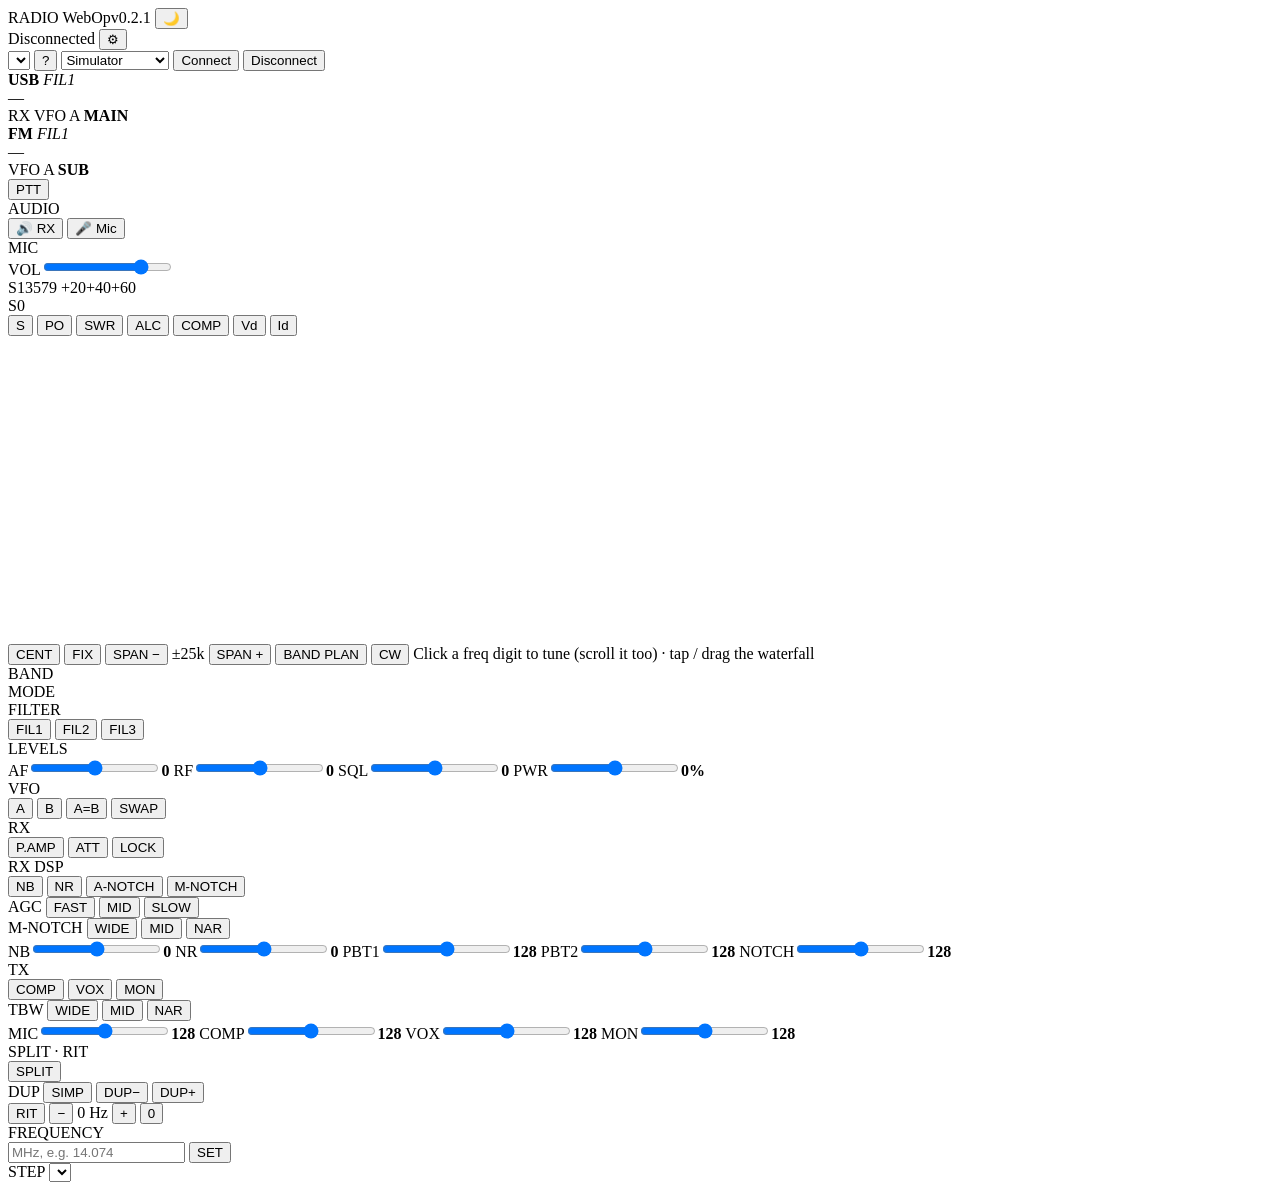
==== frontend/index.html @ bfce4636 "CW decoder/coder overlay tool + live panel-settings re-sync Overlay-tools framework: a draggable pan" ====
<!DOCTYPE html>
<html lang="en">
<head>
<meta charset="utf-8" />
<meta name="viewport" content="width=device-width, initial-scale=1" />
<title>Radio WebOp</title>
<link rel="stylesheet" href="/static/style.css" />
</head>
<body>

<header class="topbar">
  <div class="brand"><span class="mk">RADIO</span> WebOp<span class="model" id="modelLabel"></span><span class="ver">v0.2.1</span>
    <button id="themeBtn" class="theme-btn" title="Day / night theme">🌙</button>
  </div>
  <div class="conn open" id="conn">
    <span id="led" class="led"></span>
    <span id="connlabel" class="connlabel">Disconnected</span>
    <button id="connToggle" class="conn-toggle" title="Connection settings">⚙</button>
    <div class="conn-controls" id="connControls">
      <span class="radio-pick">
        <select id="radioSel" title="Radio model"></select>
        <button id="radioHelpBtn" class="help-btn" type="button" title="Radio settings needed to connect" aria-label="Connection help">?</button>
        <div id="radioHelp" class="radio-help" hidden></div>
      </span>
      <select id="transport" title="Connection">
        <option value="sim">Simulator</option>
        <option value="lan">LAN (network)</option>
      </select>
      <input id="baud" type="number" value="115200" title="Baud rate" class="baud" hidden />
      <span id="lanFields" class="lan-fields" hidden>
        <input id="lanHost" class="lan-host" placeholder="radio IP (e.g. 192.168.1.50)" title="Radio IP" />
        <input id="lanUser" class="lan-user" placeholder="net user" title="Network username" />
        <input id="lanPass" type="password" class="lan-pass" placeholder="password" title="Network password" />
      </span>
      <button id="connectBtn" class="ctl-btn primary">Connect</button>
      <button id="disconnectBtn" class="ctl-btn">Disconnect</button>
    </div>
  </div>
</header>

<main class="radio">
  <!-- ===================== RIGHT: VFO readout + meter + waterfall ===================== -->
  <section class="scopepane">
    <div class="toprow">
    <div class="bands tft" id="bands">
      <div class="bandrow active" data-act="select_band" data-band="main" id="rowMain" title="Operate the MAIN band">
        <div class="b-modebox">
          <b class="band-mode" id="mainMode">USB</b>
          <i class="band-fil" id="mainFil">FIL1</i>
        </div>
        <div class="b-center">
          <div class="ind-strip" id="mainInd"></div>
          <div class="band-freq" id="mainFreq">—</div>
        </div>
        <div class="b-side">
          <span class="tx" id="txTag">RX</span>
          <span class="b-vfo" id="mainVfo">VFO A</span>
          <span class="b-band"><b class="band-tag">MAIN</b><i id="mainBand"></i></span>
        </div>
      </div>
      <div class="bandrow" data-act="select_band" data-band="sub" id="rowSub" title="Operate the SUB band">
        <div class="b-modebox">
          <b class="band-mode" id="subMode">FM</b>
          <i class="band-fil" id="subFil">FIL1</i>
        </div>
        <div class="b-center">
          <div class="ind-strip" id="subInd"></div>
          <div class="band-freq" id="subFreq">—</div>
        </div>
        <div class="b-side">
          <span class="b-vfo" id="subVfo">VFO A</span>
          <span class="b-band"><b class="band-tag">SUB</b><i id="subBand"></i></span>
        </div>
      </div>
    </div>

      <button class="key ptt ptt-big" id="pttBtn" data-act="ptt">PTT</button>

      <div class="grp audio-grp">
        <div class="grp-title">AUDIO <span class="lan-only" id="audioAvail"></span></div>
        <div class="row">
          <button class="key" id="audioBtn">🔊 RX</button>
          <button class="key ptt" id="micBtn">🎤 Mic</button>
        </div>
        <div class="usb-audio" id="usbAudio" hidden>
          <label class="sl sl-dev"><span>RX in</span><select id="rxDev" title="Radio's USB audio device to listen to"></select></label>
          <label class="sl sl-dev"><span>Mic out</span><select id="micDev" title="Output device that feeds the radio (your mic is routed here)"></select></label>
        </div>
        <div class="mic-meter"><span>MIC</span><div class="mic-bar"><div class="mic-bar-fill" id="micLevel"></div></div></div>
        <label class="sl"><span>VOL</span><input type="range" min="0" max="100" id="vol" value="80"></label>
      </div>
    </div><!-- /toprow -->

    <div class="meter">
      <div class="meter-scale">
        <span>S1</span><span>3</span><span>5</span><span>7</span><span>9</span>
        <span>+20</span><span>+40</span><span>+60</span>
      </div>
      <div class="meter-bar"><div class="meter-fill" id="meterFill"></div></div>
      <div class="meter-val" id="meterVal">S0</div>
      <div class="meter-sel" id="meterSel">
        <button class="m-btn active" data-act="meter" data-meter="S">S</button>
        <button class="m-btn" data-act="meter" data-meter="PO">PO</button>
        <button class="m-btn" data-act="meter" data-meter="SWR">SWR</button>
        <button class="m-btn" data-act="meter" data-meter="ALC">ALC</button>
        <button class="m-btn" data-act="meter" data-meter="COMP">COMP</button>
        <button class="m-btn" data-act="meter" data-meter="Vd">Vd</button>
        <button class="m-btn" data-act="meter" data-meter="Id">Id</button>
      </div>
    </div>

    <div class="scope" id="scopeWrap">
      <canvas id="spectrum"></canvas>
      <div class="scope-split" id="scopeSplit" title="Drag to resize spectrum / waterfall"></div>
      <canvas id="waterfall"></canvas>
      <canvas id="overlay" class="overlay-canvas"></canvas>
      <div class="scope-labels">
        <span id="lblLeft" class="lbl-left"></span>
        <span id="lblCenter" class="lbl-center"></span>
        <span id="lblRight" class="lbl-right"></span>
      </div>
      <div class="no-scope" id="noScope" hidden>No band scope over CAT — turn on RX audio for an audio spectrum, or just use frequency &amp; mode control</div>
      <div class="af-badge" id="afBadge" hidden>♪ audio spectrum (RX passband)</div>
    </div>

    <div class="scope-ctl">
      <span id="scopeOnlyCtl">
        <button data-act="scope_mode" data-center="1" class="sc-btn active" id="btnCenter">CENT</button>
        <button data-act="scope_mode" data-center="0" class="sc-btn" id="btnFixed">FIX</button>
        <span class="sep"></span>
        <button class="sc-btn" id="spanDn">SPAN &minus;</button>
        <span class="span-val" id="spanVal">±25k</span>
        <button class="sc-btn" id="spanUp">SPAN +</button>
        <span class="sep"></span>
      </span>
      <button class="sc-btn" id="bandPlanBtn" title="Overlay the ARRL band plan (VHF/UHF) or FCC license-class sub-bands (HF)">BAND PLAN</button>
      <button class="sc-btn" id="cwToolBtn" title="CW decoder / coder — pops up over the waterfall">CW</button>
      <span class="bandlegend" id="bandLegend" hidden></span>
      <span class="sep"></span>
      <span class="hint" id="scopeHint">Click a freq digit to tune (scroll it too) · tap / drag the waterfall</span>
    </div>

    <!-- overlay tool: CW decoder / coder -->
    <div class="tool-panel" id="cwTool" hidden>
      <div class="tp-head" id="cwHead">
        <span class="tp-title">CW</span>
        <span class="tp-meta"><b id="cwWpm">--</b> wpm · <b id="cwTone">---</b> Hz</span>
        <button class="tp-close" id="cwClose" title="Close">&#10005;</button>
      </div>
      <div class="tp-body">
        <div class="cw-out" id="cwOut" aria-label="Decoded CW"></div>
        <div class="cw-row">
          <span class="cw-lbl">Tone</span>
          <input type="range" id="cwToneSet" min="300" max="1000" step="10" value="600">
          <button class="key sm" id="cwAuto" title="Auto-detect the strongest tone">Auto</button>
          <button class="key sm" id="cwClear">Clear</button>
        </div>
        <div class="cw-row">
          <input id="cwSend" class="cw-send" placeholder="type → Morse sidetone (no transmit)" maxlength="160">
          <button class="key sm" id="cwPlay" title="Play as a CW sidetone — does NOT key the radio">&#9654;</button>
        </div>
        <div class="cw-hint" id="cwHint">turn on 🔊 RX to decode the receiver audio</div>
      </div>
    </div>
  </section>

  <!-- ===================== LEFT: single-column controls (most-used on top) ===================== -->
  <section class="controls">
    <div class="grp">
      <div class="grp-title">BAND</div>
      <div class="row wrap band-grid" id="bandRow"></div>
    </div>

    <div class="grp">
      <div class="grp-title">MODE</div>
      <div class="row wrap" id="modeRow"></div>
    </div>

    <div class="grp">
      <div class="grp-title">FILTER</div>
      <div class="row">
        <button class="key filt" data-act="filter" data-filter="1">FIL1</button>
        <button class="key filt" data-act="filter" data-filter="2">FIL2</button>
        <button class="key filt" data-act="filter" data-filter="3">FIL3</button>
      </div>
    </div>

    <div class="grp sliders">
      <div class="grp-title">LEVELS</div>
      <label class="sl"><span>AF</span><input type="range" min="0" max="255" step="1" id="af" data-target="af"><b class="sl-val" id="afVal">0</b></label>
      <label class="sl"><span>RF</span><input type="range" min="0" max="255" step="1" id="rf" data-target="rf"><b class="sl-val" id="rfVal">0</b></label>
      <label class="sl"><span>SQL</span><input type="range" min="0" max="255" step="1" id="sql" data-target="sql"><b class="sl-val" id="sqlVal">0</b></label>
      <label class="sl"><span>PWR</span><input type="range" min="0" max="255" step="1" id="rfpwr" data-target="rfpwr"><b class="sl-val" id="rfpwrVal">0%</b></label>
    </div>

    <div class="grp">
      <div class="grp-title">VFO</div>
      <div class="row">
        <button class="key" data-act="vfo" data-code="0">A</button>
        <button class="key" data-act="vfo" data-code="1">B</button>
        <button class="key" data-act="vfo" data-code="160">A=B</button>
        <button class="key" data-act="vfo" data-code="176">SWAP</button>
      </div>
    </div>

    <div class="grp" id="rxGrp">
      <div class="grp-title">RX</div>
      <div class="row">
        <button class="key tog" data-act="toggle" data-fn="preamp" id="preampBtn">P.AMP</button>
        <button class="key tog" data-act="toggle" data-fn="att" id="attBtn">ATT</button>
        <button class="key tog" data-act="toggle" data-fn="lock" id="lockBtn">LOCK</button>
      </div>
    </div>

    <div class="grp" id="dspGrp">
      <div class="grp-title">RX DSP</div>
      <div class="row wrap">
        <button class="key tog" data-act="rxfunc" data-fn="nb" id="nbBtn">NB</button>
        <button class="key tog" data-act="rxfunc" data-fn="nr" id="nrBtn">NR</button>
        <button class="key tog" data-act="rxfunc" data-fn="anotch" id="anotchBtn">A-NOTCH</button>
        <button class="key tog" data-act="rxfunc" data-fn="mnotch" id="mnotchBtn">M-NOTCH</button>
      </div>
      <div class="row step-row">
        <span class="step-label">AGC</span>
        <button class="key agc" data-act="agc" data-mode="1">FAST</button>
        <button class="key agc" data-act="agc" data-mode="2">MID</button>
        <button class="key agc" data-act="agc" data-mode="3">SLOW</button>
      </div>
      <div class="row step-row">
        <span class="step-label">M-NOTCH</span>
        <button class="key mnw" data-act="mnotch_w" data-width="0">WIDE</button>
        <button class="key mnw" data-act="mnotch_w" data-width="1">MID</button>
        <button class="key mnw" data-act="mnotch_w" data-width="2">NAR</button>
      </div>
      <label class="sl"><span>NB</span><input type="range" min="0" max="255" id="nb_level" data-target="nb_level"><b class="sl-val" id="nb_levelVal">0</b></label>
      <label class="sl"><span>NR</span><input type="range" min="0" max="255" id="nr_level" data-target="nr_level"><b class="sl-val" id="nr_levelVal">0</b></label>
      <label class="sl"><span>PBT1</span><input type="range" min="0" max="255" id="pbt1" data-target="pbt1"><b class="sl-val" id="pbt1Val">128</b></label>
      <label class="sl"><span>PBT2</span><input type="range" min="0" max="255" id="pbt2" data-target="pbt2"><b class="sl-val" id="pbt2Val">128</b></label>
      <label class="sl"><span>NOTCH</span><input type="range" min="0" max="255" id="mnotch_pos" data-target="mnotch_pos"><b class="sl-val" id="mnotch_posVal">128</b></label>
    </div>

    <div class="grp" id="txGrp">
      <div class="grp-title">TX</div>
      <div class="row wrap">
        <button class="key tog" data-act="rxfunc" data-fn="comp" id="compBtn">COMP</button>
        <button class="key tog" data-act="rxfunc" data-fn="vox" id="voxBtn">VOX</button>
        <button class="key tog" data-act="rxfunc" data-fn="mon" id="monBtn">MON</button>
      </div>
      <div class="row step-row">
        <span class="step-label">TBW</span>
        <button class="key tbw" data-act="tbw" data-w="0">WIDE</button>
        <button class="key tbw" data-act="tbw" data-w="1">MID</button>
        <button class="key tbw" data-act="tbw" data-w="2">NAR</button>
      </div>
      <label class="sl"><span>MIC</span><input type="range" min="0" max="255" id="mic" data-target="mic"><b class="sl-val" id="micVal">128</b></label>
      <label class="sl"><span>COMP</span><input type="range" min="0" max="255" id="comp_level" data-target="comp_level"><b class="sl-val" id="comp_levelVal">128</b></label>
      <label class="sl"><span>VOX</span><input type="range" min="0" max="255" id="vox_gain" data-target="vox_gain"><b class="sl-val" id="vox_gainVal">128</b></label>
      <label class="sl"><span>MON</span><input type="range" min="0" max="255" id="mon_level" data-target="mon_level"><b class="sl-val" id="mon_levelVal">128</b></label>
    </div>

    <div class="grp" id="splitGrp">
      <div class="grp-title">SPLIT · RIT</div>
      <div class="row">
        <button class="key tog" data-act="splittog" id="splitBtn">SPLIT</button>
      </div>
      <div class="row step-row">
        <span class="step-label">DUP</span>
        <button class="key dup" data-act="duplex" data-mode="0">SIMP</button>
        <button class="key dup" data-act="duplex" data-mode="1">DUP&minus;</button>
        <button class="key dup" data-act="duplex" data-mode="2">DUP+</button>
      </div>
      <div class="row step-row">
        <button class="key tog" data-act="rittog" id="ritBtn">RIT</button>
        <button class="key" data-act="rit_d" data-d="-100">&minus;</button>
        <span class="span-val" id="ritVal">0 Hz</span>
        <button class="key" data-act="rit_d" data-d="100">+</button>
        <button class="key" data-act="rit_z">0</button>
      </div>
    </div>

    <div class="grp">
      <div class="grp-title">FREQUENCY</div>
      <div class="row">
        <input id="freqEntry" class="freq-entry" inputmode="decimal" placeholder="MHz, e.g. 14.074" />
        <button class="key" id="freqSet">SET</button>
      </div>
      <div class="row step-row">
        <span class="step-label">STEP</span>
        <select id="step"></select>
      </div>
    </div>

  </section>
</main>

<div id="bandTip" class="band-tip" hidden></div>

<script src="/static/waterfall.js"></script>
<script src="/static/bandplan.js"></script>
<script src="/static/app.js"></script>
<script src="/static/cwtool.js"></script>
</body>
</html>
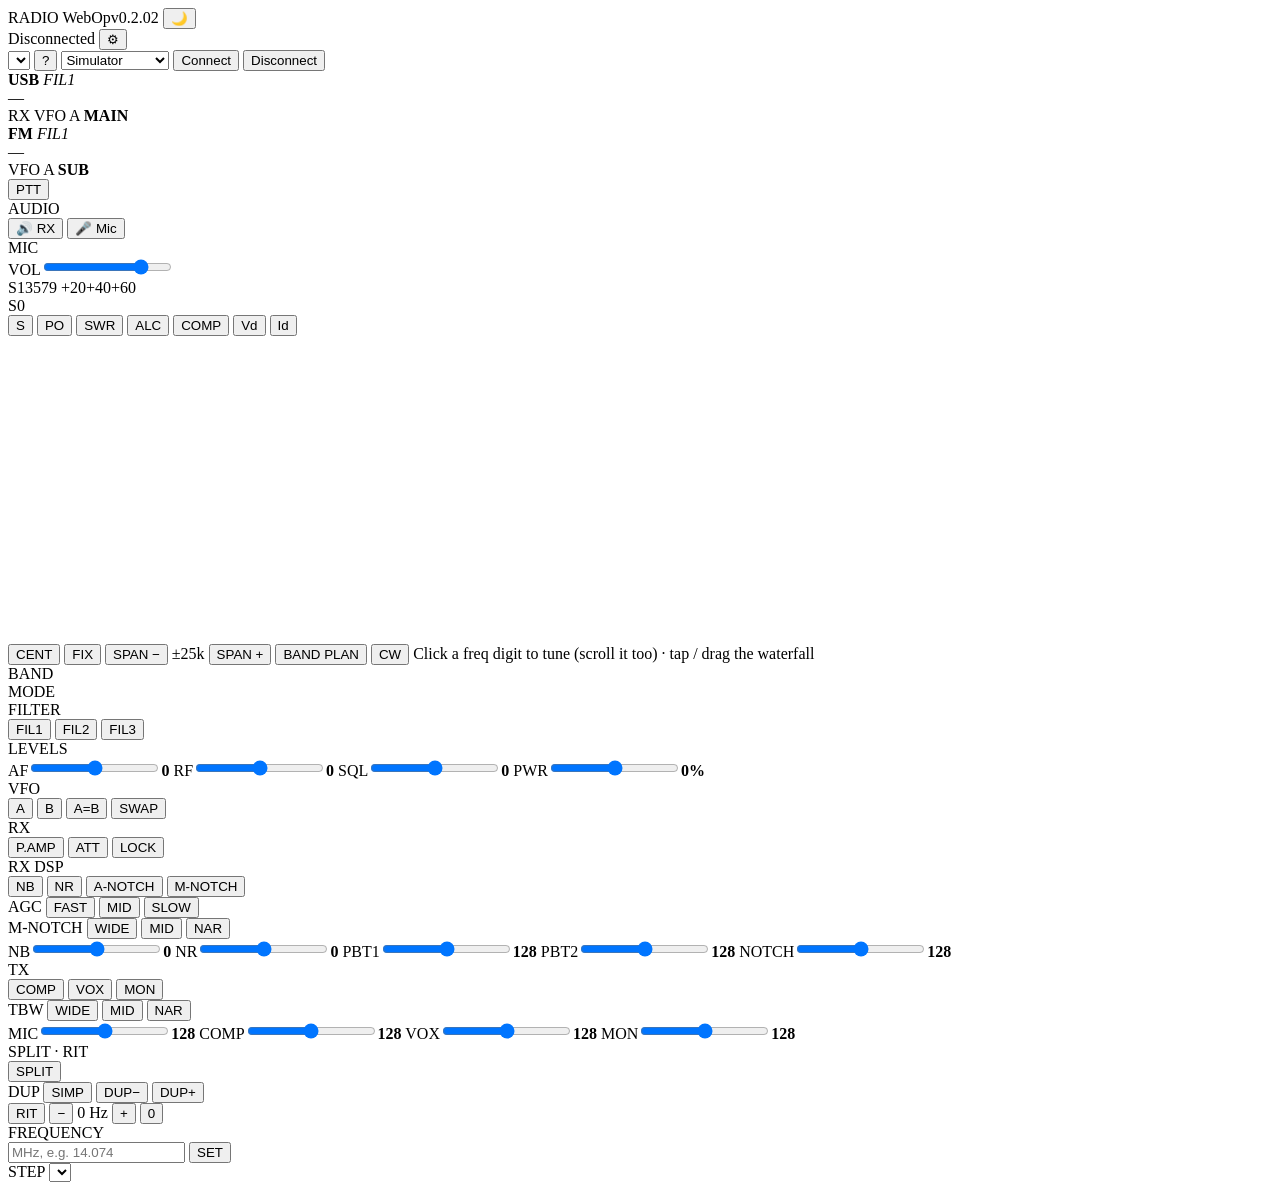
==== commit 426026eb: "Add a GitHub-release update check New /api/version endpoint reports the running version + the latest" ====
--- a/frontend/index.html
+++ b/frontend/index.html
@@ -9,7 +9,7 @@
 <body>
 
 <header class="topbar">
-  <div class="brand"><span class="mk">RADIO</span> WebOp<span class="model" id="modelLabel"></span><span class="ver">v0.2.1</span>
+  <div class="brand"><span class="mk">RADIO</span> WebOp<span class="model" id="modelLabel"></span><span class="ver">v0.2.02</span><a class="ver-update" id="verUpdate" hidden target="_blank" rel="noopener"></a>
     <button id="themeBtn" class="theme-btn" title="Day / night theme">🌙</button>
   </div>
   <div class="conn open" id="conn">
@@ -156,6 +156,11 @@
           <button class="key sm" id="cwClear">Clear</button>
         </div>
         <div class="cw-row">
+          <span class="cw-lbl" title="Squelch: how far the tone must rise above the band noise floor before decoding">Sq</span>
+          <input type="range" id="cwSquelch" min="6" max="90" step="1" value="32">
+          <span class="cw-num"><b id="cwSqVal">32</b> · snr <b id="cwSnr">0</b></span>
+        </div>
+        <div class="cw-row">
           <input id="cwSend" class="cw-send" placeholder="type → Morse sidetone (no transmit)" maxlength="160">
           <button class="key sm" id="cwPlay" title="Play as a CW sidetone — does NOT key the radio">&#9654;</button>
         </div>
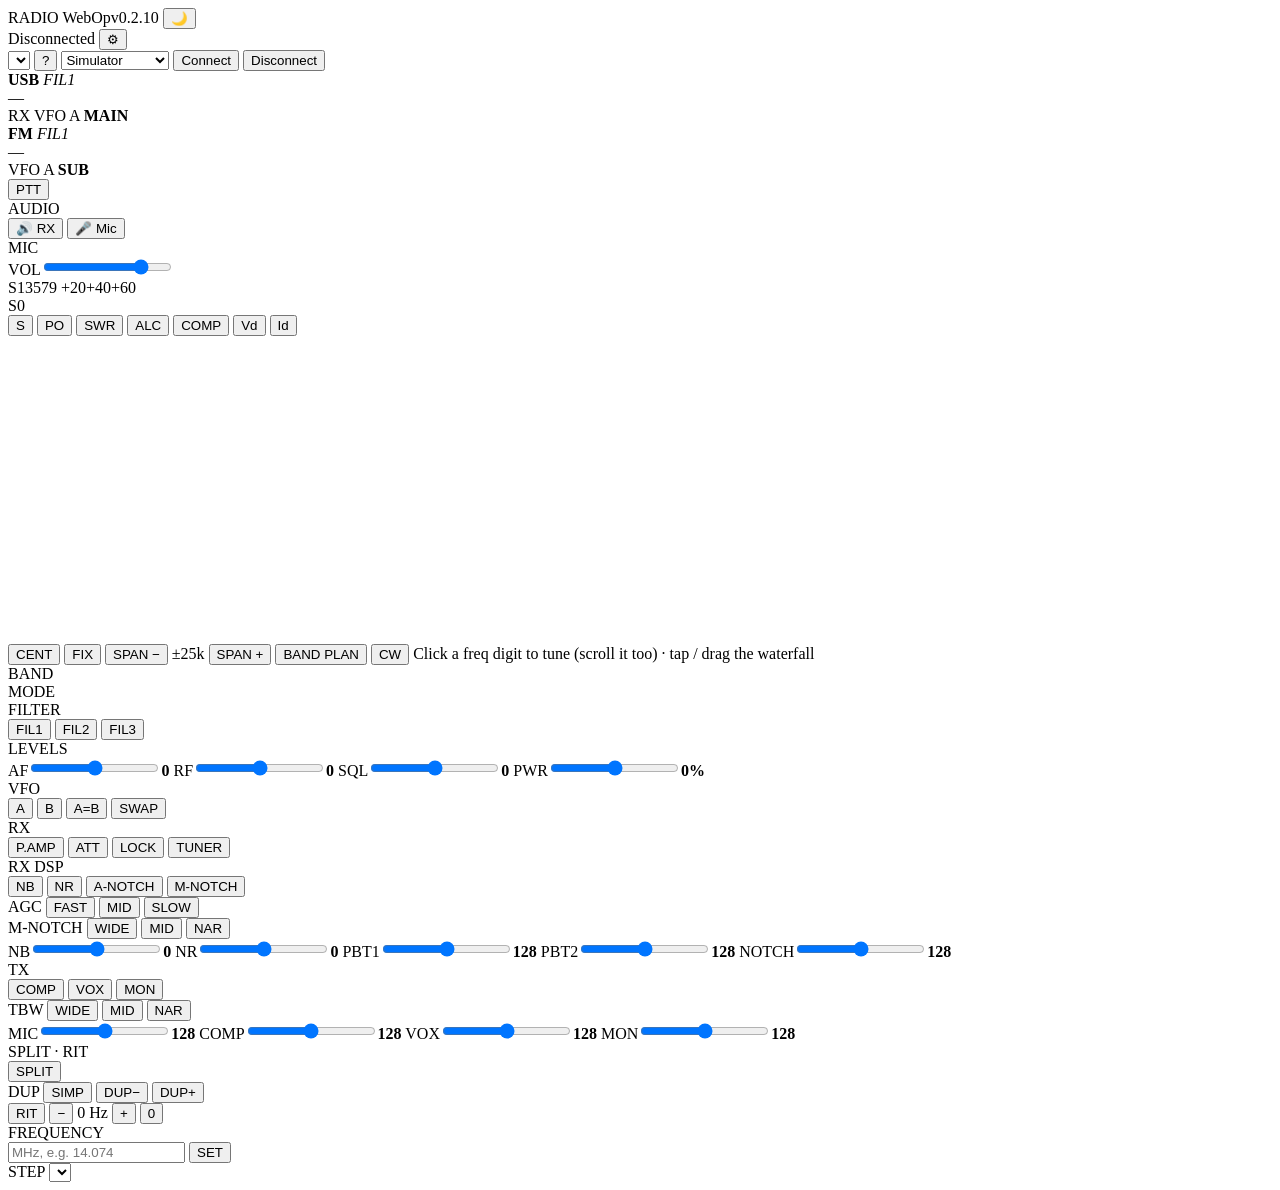
==== commit c1344ca9: "CW coder: add a WPM (speed) control for the sidetone The type-to-Morse sidetone was fixed at 18 WPM;" ====
--- a/frontend/index.html
+++ b/frontend/index.html
@@ -9,7 +9,7 @@
 <body>
 
 <header class="topbar">
-  <div class="brand"><span class="mk">RADIO</span> WebOp<span class="model" id="modelLabel"></span><span class="ver">v0.2.02</span><a class="ver-update" id="verUpdate" hidden target="_blank" rel="noopener"></a>
+  <div class="brand"><span class="mk">RADIO</span> WebOp<span class="model" id="modelLabel"></span><span class="ver">v0.2.10</span><a class="ver-update" id="verUpdate" hidden target="_blank" rel="noopener"></a>
     <button id="themeBtn" class="theme-btn" title="Day / night theme">🌙</button>
   </div>
   <div class="conn open" id="conn">
@@ -144,27 +144,27 @@
     <div class="tool-panel" id="cwTool" hidden>
       <div class="tp-head" id="cwHead">
         <span class="tp-title">CW</span>
-        <span class="tp-meta"><b id="cwWpm">--</b> wpm · <b id="cwTone">---</b> Hz</span>
+        <span class="tp-meta cw-status" id="cwStatus">neural</span>
         <button class="tp-close" id="cwClose" title="Close">&#10005;</button>
       </div>
       <div class="tp-body">
         <div class="cw-out" id="cwOut" aria-label="Decoded CW"></div>
         <div class="cw-row">
+          <span class="cw-hint" id="cwHint">turn on 🔊 RX to decode the receiver audio</span>
+          <button class="key sm" id="cwClear">Clear</button>
+        </div>
+        <div class="cw-row">
+          <input id="cwSend" class="cw-send" placeholder="type → Morse (local sidetone, no transmit)" maxlength="160">
+          <button class="key sm" id="cwPlay" title="Play locally as a sidetone — does NOT key the radio">&#9654;</button>
+        </div>
+        <div class="cw-row">
+          <span class="cw-lbl">WPM</span>
+          <input type="number" id="cwWpmSet" min="5" max="40" value="18" class="cw-wpm" title="CW speed (words per minute)">
           <span class="cw-lbl">Tone</span>
-          <input type="range" id="cwToneSet" min="300" max="1000" step="10" value="600">
-          <button class="key sm" id="cwAuto" title="Auto-detect the strongest tone">Auto</button>
-          <button class="key sm" id="cwClear">Clear</button>
-        </div>
-        <div class="cw-row">
-          <span class="cw-lbl" title="Squelch: how far the tone must rise above the band noise floor before decoding">Sq</span>
-          <input type="range" id="cwSquelch" min="6" max="90" step="1" value="32">
-          <span class="cw-num"><b id="cwSqVal">32</b> · snr <b id="cwSnr">0</b></span>
-        </div>
-        <div class="cw-row">
-          <input id="cwSend" class="cw-send" placeholder="type → Morse sidetone (no transmit)" maxlength="160">
-          <button class="key sm" id="cwPlay" title="Play as a CW sidetone — does NOT key the radio">&#9654;</button>
-        </div>
-        <div class="cw-hint" id="cwHint">turn on 🔊 RX to decode the receiver audio</div>
+          <input type="range" id="cwToneSet" min="400" max="1000" step="10" value="600" title="Sidetone pitch">
+        </div>
+        <div class="cw-credit">neural decode: <a href="https://github.com/e04/deepcw-engine" target="_blank" rel="noopener">DeepCW</a> (AGPL-3.0) ·
+          <a href="https://github.com/Dreikor17/radio-webop" target="_blank" rel="noopener">source</a></div>
       </div>
     </div>
   </section>
@@ -214,6 +214,7 @@
         <button class="key tog" data-act="toggle" data-fn="preamp" id="preampBtn">P.AMP</button>
         <button class="key tog" data-act="toggle" data-fn="att" id="attBtn">ATT</button>
         <button class="key tog" data-act="toggle" data-fn="lock" id="lockBtn">LOCK</button>
+        <button class="key tog" data-act="toggle" data-fn="tuner" id="tunerBtn" title="Antenna tuner in/out of line (hold the radio's TUNE button to run an auto-tune cycle — that transmits)">TUNER</button>
       </div>
     </div>
 
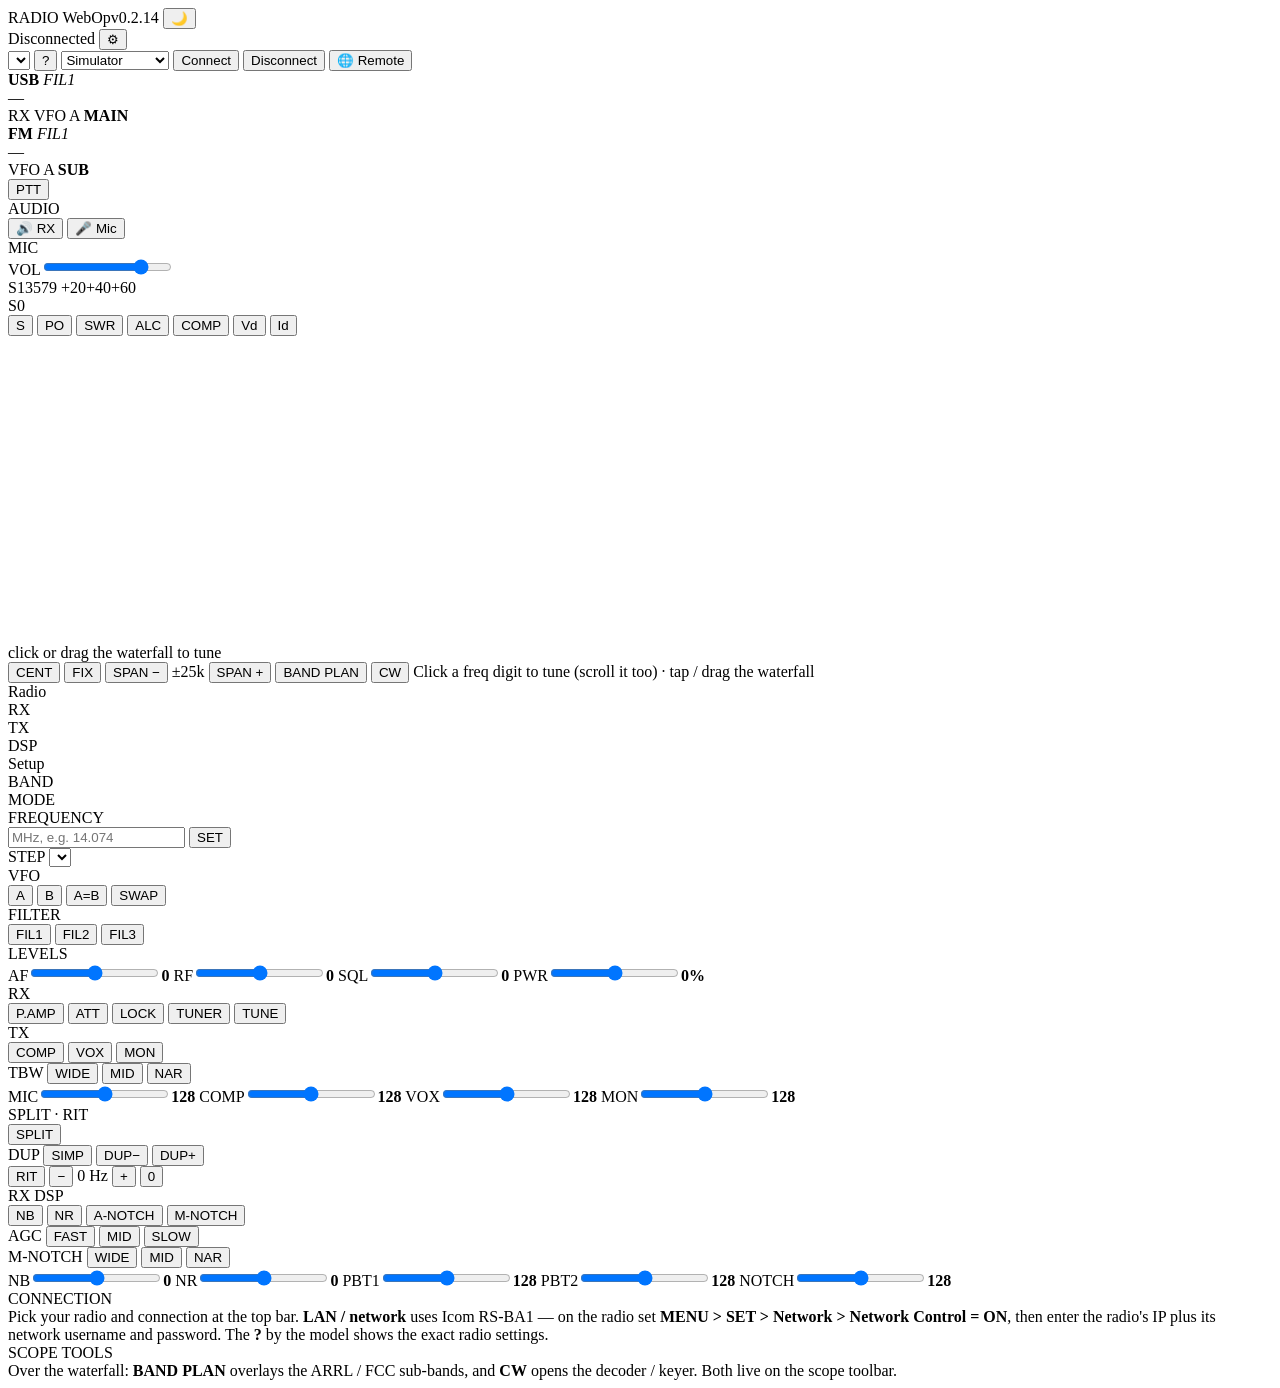
==== commit 980f643a: "v0.2.16 — remote operation: host audio + fast meter + secure remote access Host sound-card audio (se" ====
--- a/frontend/index.html
+++ b/frontend/index.html
@@ -9,7 +9,7 @@
 <body>
 
 <header class="topbar">
-  <div class="brand"><span class="mk">RADIO</span> WebOp<span class="model" id="modelLabel"></span><span class="ver">v0.2.10</span><a class="ver-update" id="verUpdate" hidden target="_blank" rel="noopener"></a>
+  <div class="brand"><span class="mk">RADIO</span> WebOp<span class="model" id="modelLabel"></span><span class="ver">v0.2.14</span><a class="ver-update" id="verUpdate" hidden target="_blank" rel="noopener"></a>
     <button id="themeBtn" class="theme-btn" title="Day / night theme">🌙</button>
   </div>
   <div class="conn open" id="conn">
@@ -34,9 +34,20 @@
       </span>
       <button id="connectBtn" class="ctl-btn primary">Connect</button>
       <button id="disconnectBtn" class="ctl-btn">Disconnect</button>
+      <button id="remoteBtn" class="ctl-btn" title="Set up secure remote access">🌐 Remote</button>
     </div>
   </div>
 </header>
+
+<div class="modal-overlay" id="remoteModal" hidden>
+  <div class="modal-card">
+    <div class="modal-head">
+      <h2>Remote access</h2>
+      <button class="modal-x" id="remoteClose" type="button" aria-label="Close">×</button>
+    </div>
+    <div class="modal-body" id="remoteBody"></div>
+  </div>
+</div>
 
 <main class="radio">
   <!-- ===================== RIGHT: VFO readout + meter + waterfall ===================== -->
@@ -82,9 +93,10 @@
           <button class="key" id="audioBtn">🔊 RX</button>
           <button class="key ptt" id="micBtn">🎤 Mic</button>
         </div>
-        <div class="usb-audio" id="usbAudio" hidden>
-          <label class="sl sl-dev"><span>RX in</span><select id="rxDev" title="Radio's USB audio device to listen to"></select></label>
-          <label class="sl sl-dev"><span>Mic out</span><select id="micDev" title="Output device that feeds the radio (your mic is routed here)"></select></label>
+        <div class="usb-audio" id="audioDevs" hidden>
+          <label class="sl sl-dev usb-only"><span>Radio RX</span><select id="rxDev" aria-label="Radio RX — the radio's receive sound card on the host computer; captured there and streamed to you" title="The radio's RX sound card ON THE HOST (its USB-CODEC input) — captured on the host and streamed to your browser"></select></label>
+          <label class="sl sl-dev usb-only"><span>Radio TX</span><select id="micDev" aria-label="Radio TX — the radio's transmit sound card on the host computer; your mic is played to it" title="The radio's TX sound card ON THE HOST (its USB-CODEC output) — your mic is sent to the host and played here to reach the modulator"></select></label>
+          <label class="sl sl-dev"><span>Mic In</span><select id="micInDev" aria-label="Mic In — your microphone on this computer, captured for transmit" title="Your microphone on THIS computer — captured and sent to the radio for transmit"></select></label>
         </div>
         <div class="mic-meter"><span>MIC</span><div class="mic-bar"><div class="mic-bar-fill" id="micLevel"></div></div></div>
         <label class="sl"><span>VOL</span><input type="range" min="0" max="100" id="vol" value="80"></label>
@@ -116,11 +128,11 @@
       <canvas id="overlay" class="overlay-canvas"></canvas>
       <div class="scope-labels">
         <span id="lblLeft" class="lbl-left"></span>
-        <span id="lblCenter" class="lbl-center"></span>
         <span id="lblRight" class="lbl-right"></span>
       </div>
       <div class="no-scope" id="noScope" hidden>No band scope over CAT — turn on RX audio for an audio spectrum, or just use frequency &amp; mode control</div>
       <div class="af-badge" id="afBadge" hidden>♪ audio spectrum (RX passband)</div>
+      <div class="scope-tunehint" id="scopeTuneHint">click or drag the waterfall to tune</div>
     </div>
 
     <div class="scope-ctl">
@@ -154,8 +166,12 @@
           <button class="key sm" id="cwClear">Clear</button>
         </div>
         <div class="cw-row">
-          <input id="cwSend" class="cw-send" placeholder="type → Morse (local sidetone, no transmit)" maxlength="160">
+          <input id="cwSend" class="cw-send" placeholder="type &rarr; Morse &mdash; &#9654; sidetone &middot; TX keys the radio" maxlength="160">
           <button class="key sm" id="cwPlay" title="Play locally as a sidetone — does NOT key the radio">&#9654;</button>
+          <button class="key sm cw-tx" id="cwTx" title="Transmit this message as CW on the radio" hidden>TX</button>
+        </div>
+        <div class="cw-row cw-txrow" id="cwTxRow" hidden>
+          <span class="cw-txhint" id="cwTxHint"></span>
         </div>
         <div class="cw-row">
           <span class="cw-lbl">WPM</span>
@@ -169,8 +185,18 @@
     </div>
   </section>
 
-  <!-- ===================== LEFT: single-column controls (most-used on top) ===================== -->
+  <!-- ===================== LEFT: tabbed controls ===================== -->
   <section class="controls">
+    <div class="tabs" id="ctlTabs">
+      <div class="tab on" data-t="radio">Radio</div>
+      <div class="tab" data-t="rx">RX</div>
+      <div class="tab" data-t="tx">TX</div>
+      <div class="tab" data-t="dsp">DSP</div>
+      <div class="tab" data-t="setup">Setup</div>
+    </div>
+    <div class="sbody">
+
+    <div class="panel" data-p="radio">
     <div class="grp">
       <div class="grp-title">BAND</div>
       <div class="row wrap band-grid" id="bandRow"></div>
@@ -181,6 +207,30 @@
       <div class="row wrap" id="modeRow"></div>
     </div>
 
+    <div class="grp">
+      <div class="grp-title">FREQUENCY</div>
+      <div class="row">
+        <input id="freqEntry" class="freq-entry" inputmode="decimal" placeholder="MHz, e.g. 14.074" />
+        <button class="key" id="freqSet">SET</button>
+      </div>
+      <div class="row step-row">
+        <span class="step-label">STEP</span>
+        <select id="step"></select>
+      </div>
+    </div>
+
+    <div class="grp">
+      <div class="grp-title">VFO</div>
+      <div class="row">
+        <button class="key" data-act="vfo" data-code="0">A</button>
+        <button class="key" data-act="vfo" data-code="1">B</button>
+        <button class="key" data-act="vfo" data-code="160">A=B</button>
+        <button class="key" data-act="vfo" data-code="176">SWAP</button>
+      </div>
+    </div>
+    </div><!-- /radio -->
+
+    <div class="panel hide" data-p="rx">
     <div class="grp">
       <div class="grp-title">FILTER</div>
       <div class="row">
@@ -198,26 +248,60 @@
       <label class="sl"><span>PWR</span><input type="range" min="0" max="255" step="1" id="rfpwr" data-target="rfpwr"><b class="sl-val" id="rfpwrVal">0%</b></label>
     </div>
 
-    <div class="grp">
-      <div class="grp-title">VFO</div>
-      <div class="row">
-        <button class="key" data-act="vfo" data-code="0">A</button>
-        <button class="key" data-act="vfo" data-code="1">B</button>
-        <button class="key" data-act="vfo" data-code="160">A=B</button>
-        <button class="key" data-act="vfo" data-code="176">SWAP</button>
-      </div>
-    </div>
-
     <div class="grp" id="rxGrp">
       <div class="grp-title">RX</div>
       <div class="row">
         <button class="key tog" data-act="toggle" data-fn="preamp" id="preampBtn">P.AMP</button>
         <button class="key tog" data-act="toggle" data-fn="att" id="attBtn">ATT</button>
         <button class="key tog" data-act="toggle" data-fn="lock" id="lockBtn">LOCK</button>
-        <button class="key tog" data-act="toggle" data-fn="tuner" id="tunerBtn" title="Antenna tuner in/out of line (hold the radio's TUNE button to run an auto-tune cycle — that transmits)">TUNER</button>
-      </div>
-    </div>
-
+        <button class="key tog" data-act="toggle" data-fn="tuner" id="tunerBtn" title="Antenna tuner in / out of line">TUNER</button>
+        <button class="key" data-act="tune_atu" id="tuneBtn" title="Start an antenna-tuner cycle — transmits a brief carrier to tune">TUNE</button>
+      </div>
+    </div>
+    </div><!-- /rx -->
+
+    <div class="panel hide" data-p="tx">
+    <div class="grp" id="txGrp">
+      <div class="grp-title">TX</div>
+      <div class="row wrap">
+        <button class="key tog" data-act="rxfunc" data-fn="comp" id="compBtn">COMP</button>
+        <button class="key tog" data-act="rxfunc" data-fn="vox" id="voxBtn">VOX</button>
+        <button class="key tog" data-act="rxfunc" data-fn="mon" id="monBtn">MON</button>
+      </div>
+      <div class="row step-row">
+        <span class="step-label">TBW</span>
+        <button class="key tbw" data-act="tbw" data-w="0">WIDE</button>
+        <button class="key tbw" data-act="tbw" data-w="1">MID</button>
+        <button class="key tbw" data-act="tbw" data-w="2">NAR</button>
+      </div>
+      <label class="sl"><span>MIC</span><input type="range" min="0" max="255" id="mic" data-target="mic"><b class="sl-val" id="micVal">128</b></label>
+      <label class="sl"><span>COMP</span><input type="range" min="0" max="255" id="comp_level" data-target="comp_level"><b class="sl-val" id="comp_levelVal">128</b></label>
+      <label class="sl"><span>VOX</span><input type="range" min="0" max="255" id="vox_gain" data-target="vox_gain"><b class="sl-val" id="vox_gainVal">128</b></label>
+      <label class="sl"><span>MON</span><input type="range" min="0" max="255" id="mon_level" data-target="mon_level"><b class="sl-val" id="mon_levelVal">128</b></label>
+    </div>
+
+    <div class="grp" id="splitGrp">
+      <div class="grp-title">SPLIT · RIT</div>
+      <div class="row">
+        <button class="key tog" data-act="splittog" id="splitBtn">SPLIT</button>
+      </div>
+      <div class="row step-row">
+        <span class="step-label">DUP</span>
+        <button class="key dup" data-act="duplex" data-mode="0">SIMP</button>
+        <button class="key dup" data-act="duplex" data-mode="1">DUP&minus;</button>
+        <button class="key dup" data-act="duplex" data-mode="2">DUP+</button>
+      </div>
+      <div class="row step-row">
+        <button class="key tog" data-act="rittog" id="ritBtn">RIT</button>
+        <button class="key" data-act="rit_d" data-d="-100">&minus;</button>
+        <span class="span-val" id="ritVal">0 Hz</span>
+        <button class="key" data-act="rit_d" data-d="100">+</button>
+        <button class="key" data-act="rit_z">0</button>
+      </div>
+    </div>
+    </div><!-- /tx -->
+
+    <div class="panel hide" data-p="dsp">
     <div class="grp" id="dspGrp">
       <div class="grp-title">RX DSP</div>
       <div class="row wrap">
@@ -244,58 +328,21 @@
       <label class="sl"><span>PBT2</span><input type="range" min="0" max="255" id="pbt2" data-target="pbt2"><b class="sl-val" id="pbt2Val">128</b></label>
       <label class="sl"><span>NOTCH</span><input type="range" min="0" max="255" id="mnotch_pos" data-target="mnotch_pos"><b class="sl-val" id="mnotch_posVal">128</b></label>
     </div>
-
-    <div class="grp" id="txGrp">
-      <div class="grp-title">TX</div>
-      <div class="row wrap">
-        <button class="key tog" data-act="rxfunc" data-fn="comp" id="compBtn">COMP</button>
-        <button class="key tog" data-act="rxfunc" data-fn="vox" id="voxBtn">VOX</button>
-        <button class="key tog" data-act="rxfunc" data-fn="mon" id="monBtn">MON</button>
-      </div>
-      <div class="row step-row">
-        <span class="step-label">TBW</span>
-        <button class="key tbw" data-act="tbw" data-w="0">WIDE</button>
-        <button class="key tbw" data-act="tbw" data-w="1">MID</button>
-        <button class="key tbw" data-act="tbw" data-w="2">NAR</button>
-      </div>
-      <label class="sl"><span>MIC</span><input type="range" min="0" max="255" id="mic" data-target="mic"><b class="sl-val" id="micVal">128</b></label>
-      <label class="sl"><span>COMP</span><input type="range" min="0" max="255" id="comp_level" data-target="comp_level"><b class="sl-val" id="comp_levelVal">128</b></label>
-      <label class="sl"><span>VOX</span><input type="range" min="0" max="255" id="vox_gain" data-target="vox_gain"><b class="sl-val" id="vox_gainVal">128</b></label>
-      <label class="sl"><span>MON</span><input type="range" min="0" max="255" id="mon_level" data-target="mon_level"><b class="sl-val" id="mon_levelVal">128</b></label>
-    </div>
-
-    <div class="grp" id="splitGrp">
-      <div class="grp-title">SPLIT · RIT</div>
-      <div class="row">
-        <button class="key tog" data-act="splittog" id="splitBtn">SPLIT</button>
-      </div>
-      <div class="row step-row">
-        <span class="step-label">DUP</span>
-        <button class="key dup" data-act="duplex" data-mode="0">SIMP</button>
-        <button class="key dup" data-act="duplex" data-mode="1">DUP&minus;</button>
-        <button class="key dup" data-act="duplex" data-mode="2">DUP+</button>
-      </div>
-      <div class="row step-row">
-        <button class="key tog" data-act="rittog" id="ritBtn">RIT</button>
-        <button class="key" data-act="rit_d" data-d="-100">&minus;</button>
-        <span class="span-val" id="ritVal">0 Hz</span>
-        <button class="key" data-act="rit_d" data-d="100">+</button>
-        <button class="key" data-act="rit_z">0</button>
-      </div>
-    </div>
-
-    <div class="grp">
-      <div class="grp-title">FREQUENCY</div>
-      <div class="row">
-        <input id="freqEntry" class="freq-entry" inputmode="decimal" placeholder="MHz, e.g. 14.074" />
-        <button class="key" id="freqSet">SET</button>
-      </div>
-      <div class="row step-row">
-        <span class="step-label">STEP</span>
-        <select id="step"></select>
-      </div>
-    </div>
-
+    </div><!-- /dsp -->
+
+    <div class="panel hide" data-p="setup">
+    <div class="grp">
+      <div class="grp-title">CONNECTION</div>
+      <div class="setup-note">Pick your radio and connection at the top bar. <b>LAN / network</b> uses Icom RS&#8209;BA1 — on the radio set <b>MENU &gt; SET &gt; Network &gt; Network Control = ON</b>, then enter the radio's IP plus its network username and password. The <b>?</b> by the model shows the exact radio settings.</div>
+    </div>
+    <div class="grp">
+      <div class="grp-title">SCOPE TOOLS</div>
+      <div class="setup-note">Over the waterfall: <b>BAND PLAN</b> overlays the ARRL / FCC sub&#8209;bands, and <b>CW</b> opens the decoder / keyer. Both live on the scope toolbar.</div>
+    </div>
+    <div id="menuRoot" class="menu-root" hidden></div>
+    </div><!-- /setup -->
+
+    </div><!-- /sbody -->
   </section>
 </main>
 
@@ -305,5 +352,19 @@
 <script src="/static/bandplan.js"></script>
 <script src="/static/app.js"></script>
 <script src="/static/cwtool.js"></script>
+<script>
+/* tabbed control panels — show one panel at a time (additive; does not touch app.js) */
+(function () {
+  var tabs = document.querySelectorAll(".controls .tab");
+  tabs.forEach(function (t) {
+    t.addEventListener("click", function () {
+      tabs.forEach(function (x) { x.classList.toggle("on", x === t); });
+      document.querySelectorAll(".controls .panel").forEach(function (p) {
+        p.classList.toggle("hide", p.getAttribute("data-p") !== t.getAttribute("data-t"));
+      });
+    });
+  });
+})();
+</script>
 </body>
 </html>
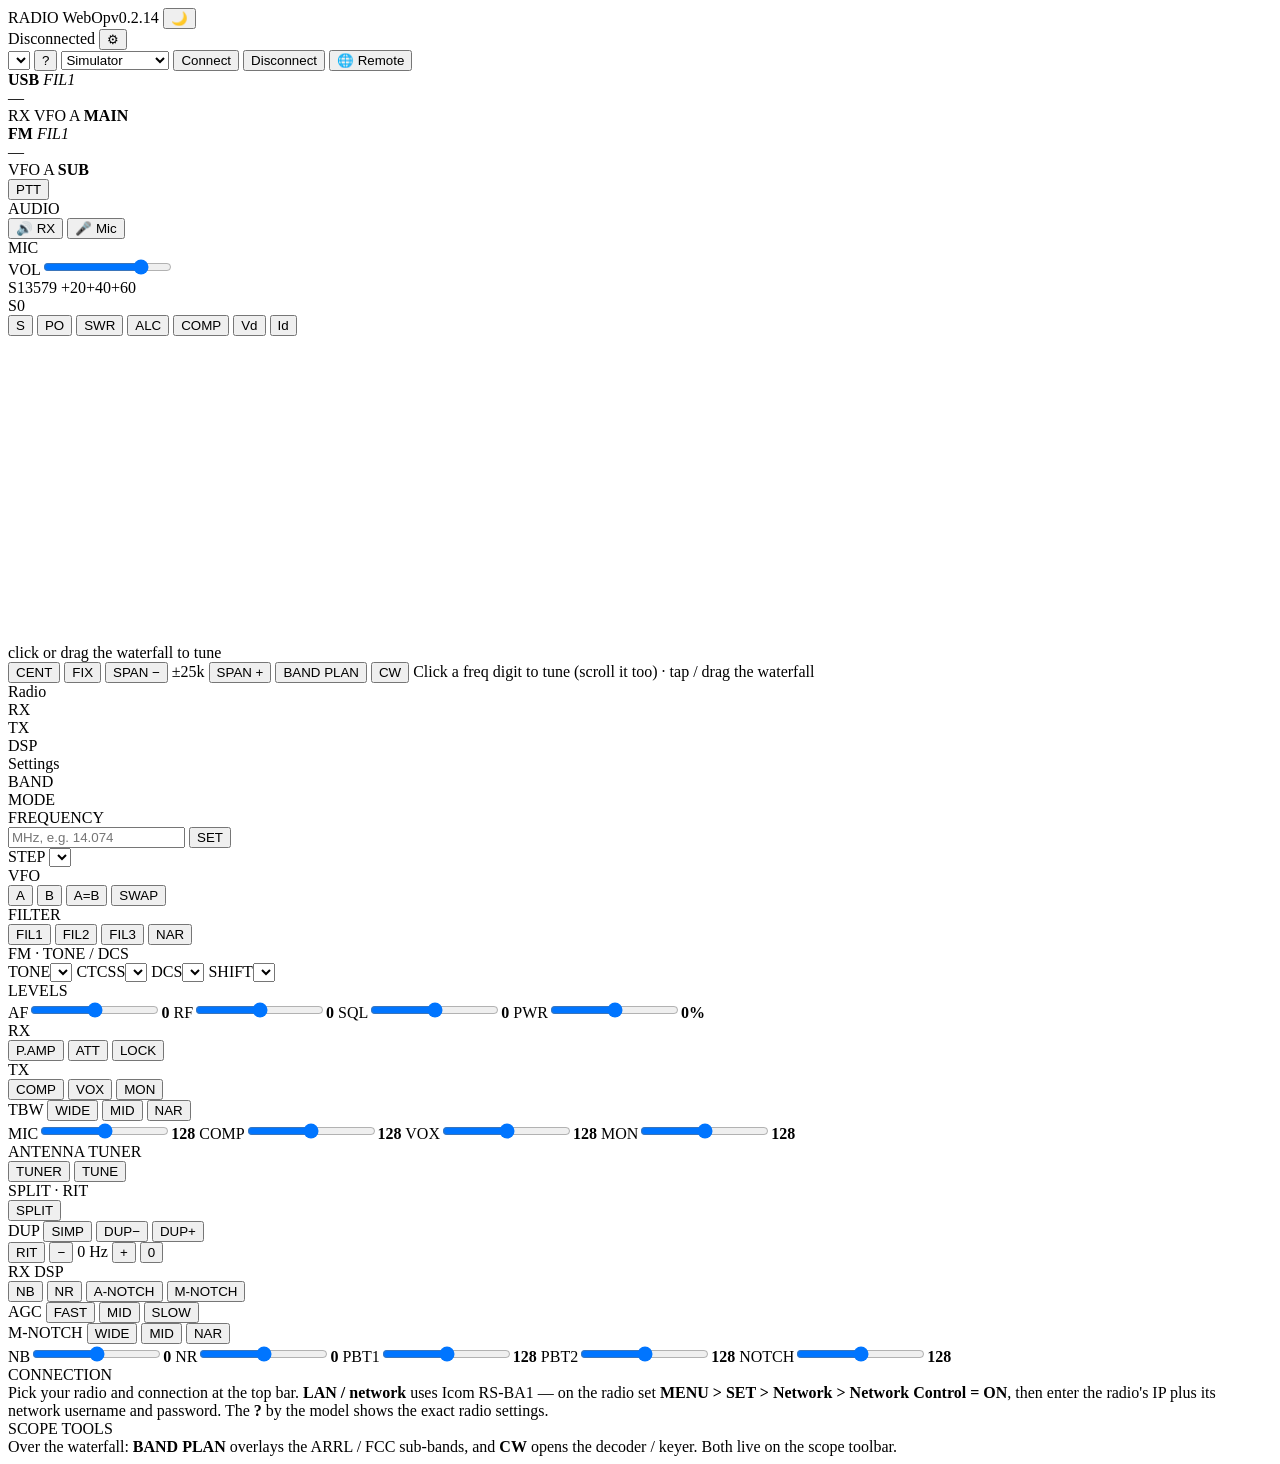
==== commit f00cbd7c: "v0.2.19 — Yaesu operating controls: radio-accurate modes, FM Tone/DCS, NAR/WIDE Part of the "expose " ====
--- a/frontend/index.html
+++ b/frontend/index.html
@@ -192,7 +192,7 @@
       <div class="tab" data-t="rx">RX</div>
       <div class="tab" data-t="tx">TX</div>
       <div class="tab" data-t="dsp">DSP</div>
-      <div class="tab" data-t="setup">Setup</div>
+      <div class="tab" data-t="setup">Settings</div>
     </div>
     <div class="sbody">
 
@@ -237,7 +237,16 @@
         <button class="key filt" data-act="filter" data-filter="1">FIL1</button>
         <button class="key filt" data-act="filter" data-filter="2">FIL2</button>
         <button class="key filt" data-act="filter" data-filter="3">FIL3</button>
-      </div>
+        <button class="key tog" data-act="toggle" data-fn="narrow" id="narBtn" title="Narrow IF filter (NAR) in / out">NAR</button>
+      </div>
+    </div>
+
+    <div class="grp" id="fmGrp">
+      <div class="grp-title">FM · TONE / DCS</div>
+      <label class="sl sl-sel"><span>TONE</span><select id="toneMode" title="CTCSS/DCS encode &amp; decode mode"></select></label>
+      <label class="sl sl-sel"><span>CTCSS</span><select id="toneFreq" title="CTCSS tone frequency"></select></label>
+      <label class="sl sl-sel"><span>DCS</span><select id="dcsCode" title="DCS code"></select></label>
+      <label class="sl sl-sel"><span>SHIFT</span><select id="rptShift" title="Repeater shift direction"></select></label>
     </div>
 
     <div class="grp sliders">
@@ -254,8 +263,6 @@
         <button class="key tog" data-act="toggle" data-fn="preamp" id="preampBtn">P.AMP</button>
         <button class="key tog" data-act="toggle" data-fn="att" id="attBtn">ATT</button>
         <button class="key tog" data-act="toggle" data-fn="lock" id="lockBtn">LOCK</button>
-        <button class="key tog" data-act="toggle" data-fn="tuner" id="tunerBtn" title="Antenna tuner in / out of line">TUNER</button>
-        <button class="key" data-act="tune_atu" id="tuneBtn" title="Start an antenna-tuner cycle — transmits a brief carrier to tune">TUNE</button>
       </div>
     </div>
     </div><!-- /rx -->
@@ -278,6 +285,14 @@
       <label class="sl"><span>COMP</span><input type="range" min="0" max="255" id="comp_level" data-target="comp_level"><b class="sl-val" id="comp_levelVal">128</b></label>
       <label class="sl"><span>VOX</span><input type="range" min="0" max="255" id="vox_gain" data-target="vox_gain"><b class="sl-val" id="vox_gainVal">128</b></label>
       <label class="sl"><span>MON</span><input type="range" min="0" max="255" id="mon_level" data-target="mon_level"><b class="sl-val" id="mon_levelVal">128</b></label>
+    </div>
+
+    <div class="grp" id="tunerGrp">
+      <div class="grp-title">ANTENNA TUNER</div>
+      <div class="row">
+        <button class="key tog" data-act="toggle" data-fn="tuner" id="tunerBtn" title="Antenna tuner in / out of line">TUNER</button>
+        <button class="key" data-act="tune_atu" id="tuneBtn" title="Start an antenna-tuner cycle — transmits a brief carrier to tune">TUNE</button>
+      </div>
     </div>
 
     <div class="grp" id="splitGrp">
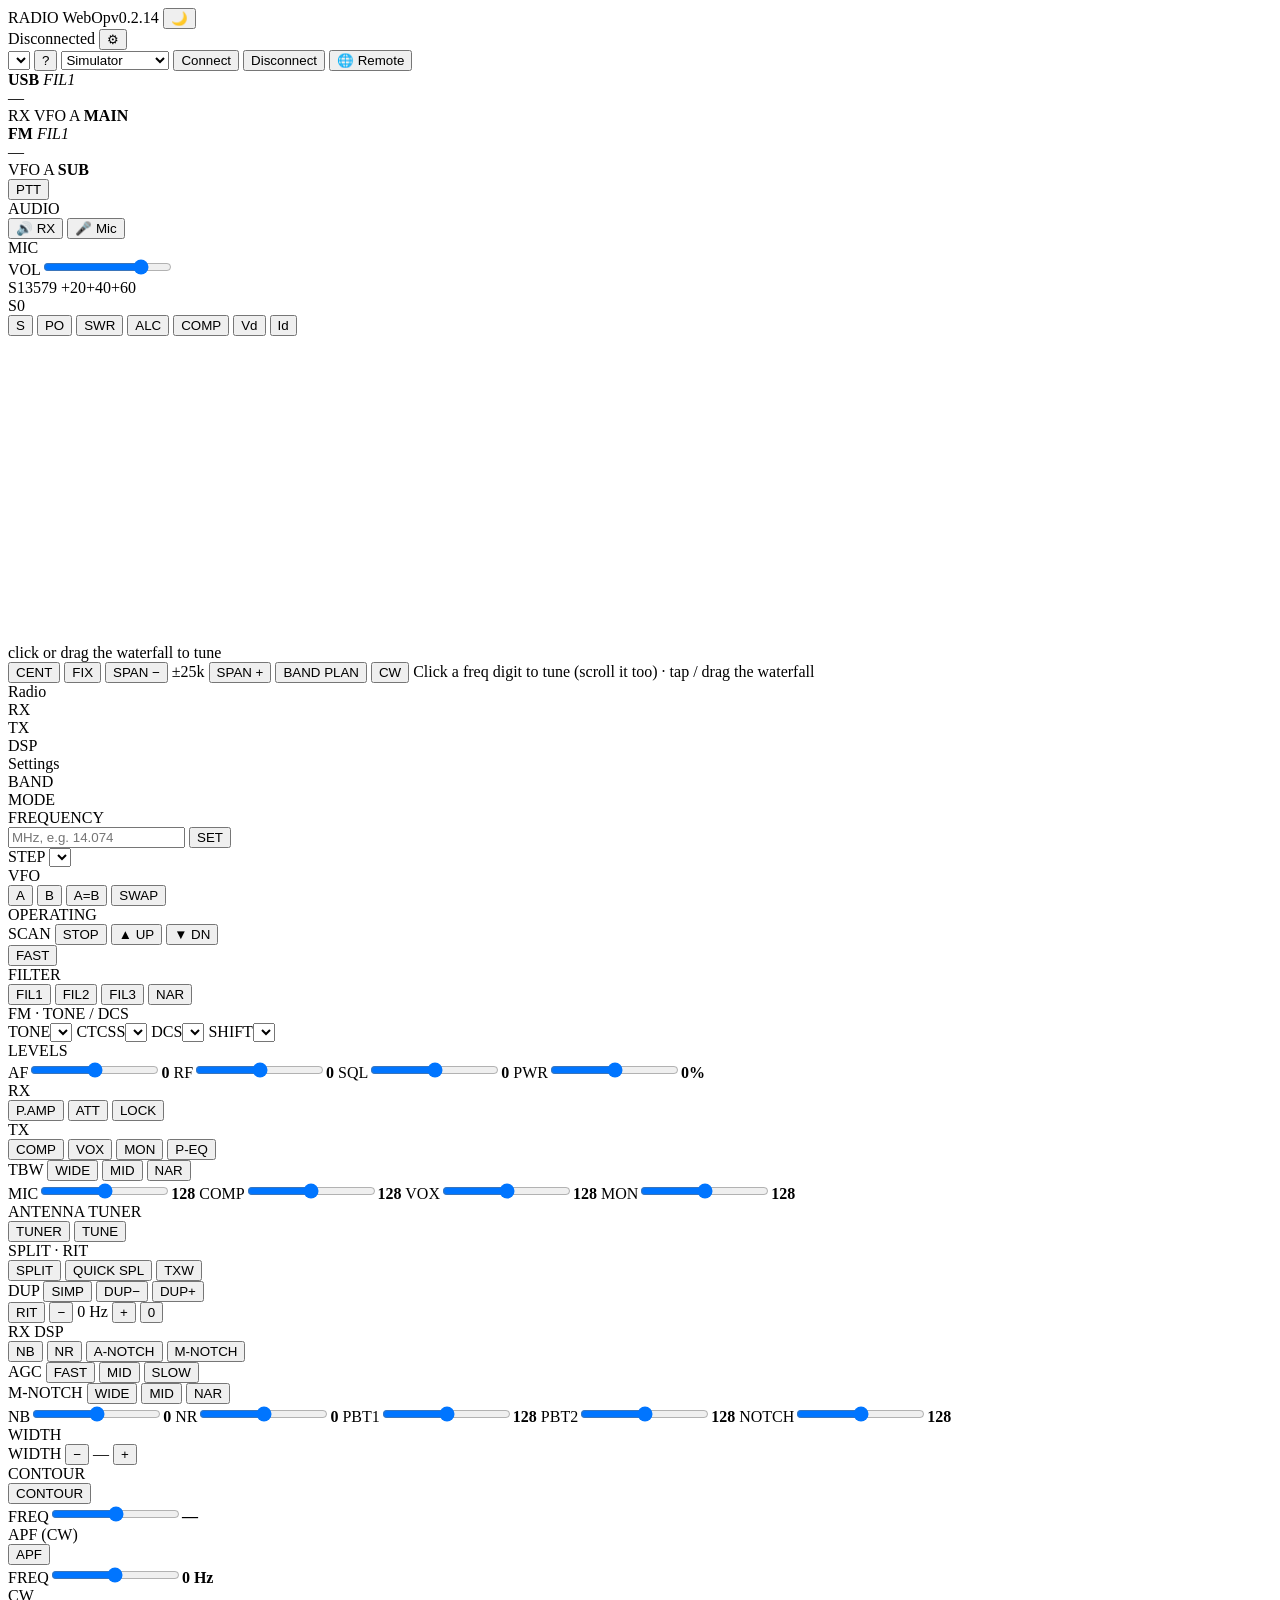
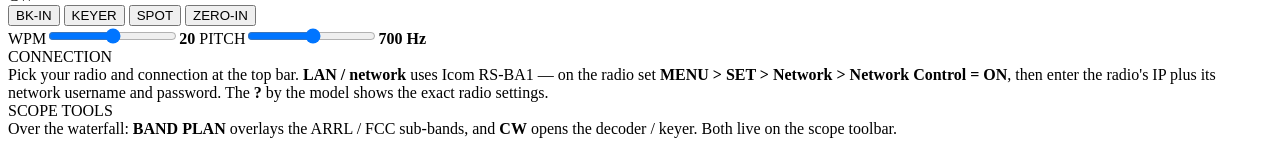
==== commit a22005d3: "v0.2.20 — FT-991A operating controls rounded out (WIDTH/CONTOUR/APF/CW/TXW/scan) Continues "expose e" ====
--- a/frontend/index.html
+++ b/frontend/index.html
@@ -228,6 +228,19 @@
         <button class="key" data-act="vfo" data-code="176">SWAP</button>
       </div>
     </div>
+
+    <div class="grp" id="opsGrp">
+      <div class="grp-title">OPERATING</div>
+      <div class="row step-row">
+        <span class="step-label">SCAN</span>
+        <button class="key scan" data-act="scan" data-dir="0">STOP</button>
+        <button class="key scan" data-act="scan" data-dir="1">▲ UP</button>
+        <button class="key scan" data-act="scan" data-dir="2">▼ DN</button>
+      </div>
+      <div class="row">
+        <button class="key tog" data-act="toggle" data-fn="fast" id="fastBtn" title="Fast tuning step (dial)">FAST</button>
+      </div>
+    </div>
     </div><!-- /radio -->
 
     <div class="panel hide" data-p="rx">
@@ -274,6 +287,7 @@
         <button class="key tog" data-act="rxfunc" data-fn="comp" id="compBtn">COMP</button>
         <button class="key tog" data-act="rxfunc" data-fn="vox" id="voxBtn">VOX</button>
         <button class="key tog" data-act="rxfunc" data-fn="mon" id="monBtn">MON</button>
+        <button class="key tog" data-act="toggle" data-fn="param_eq" id="paramEqBtn" title="Parametric microphone equalizer on/off">P-EQ</button>
       </div>
       <div class="row step-row">
         <span class="step-label">TBW</span>
@@ -299,6 +313,8 @@
       <div class="grp-title">SPLIT · RIT</div>
       <div class="row">
         <button class="key tog" data-act="splittog" id="splitBtn">SPLIT</button>
+        <button class="key" data-act="quick_split" id="qsplitBtn" title="One-touch split (VFO-B = VFO-A + offset)">QUICK SPL</button>
+        <button class="key tog" data-act="toggle" data-fn="txw" id="txwBtn" title="Listen on the TX frequency while split (hold)">TXW</button>
       </div>
       <div class="row step-row">
         <span class="step-label">DUP</span>
@@ -342,6 +358,40 @@
       <label class="sl"><span>PBT1</span><input type="range" min="0" max="255" id="pbt1" data-target="pbt1"><b class="sl-val" id="pbt1Val">128</b></label>
       <label class="sl"><span>PBT2</span><input type="range" min="0" max="255" id="pbt2" data-target="pbt2"><b class="sl-val" id="pbt2Val">128</b></label>
       <label class="sl"><span>NOTCH</span><input type="range" min="0" max="255" id="mnotch_pos" data-target="mnotch_pos"><b class="sl-val" id="mnotch_posVal">128</b></label>
+    </div>
+
+    <div class="grp" id="widthGrp">
+      <div class="grp-title">WIDTH</div>
+      <div class="row step-row">
+        <span class="step-label">WIDTH</span>
+        <button class="key" data-act="width_d" data-d="-1" title="Narrower DSP passband">&minus;</button>
+        <span class="span-val" id="widthVal">—</span>
+        <button class="key" data-act="width_d" data-d="1" title="Wider DSP passband">+</button>
+      </div>
+    </div>
+
+    <div class="grp" id="contourGrp">
+      <div class="grp-title">CONTOUR</div>
+      <div class="row"><button class="key tog" data-act="toggle" data-fn="contour" id="contourBtn" title="Contour filter in / out">CONTOUR</button></div>
+      <label class="sl"><span>FREQ</span><input type="range" min="10" max="3200" step="10" id="contour_freq" data-act="contour_freq"><b class="sl-val" id="contour_freqVal">—</b></label>
+    </div>
+
+    <div class="grp" id="apfGrp">
+      <div class="grp-title">APF (CW)</div>
+      <div class="row"><button class="key tog" data-act="toggle" data-fn="apf" id="apfBtn" title="Audio Peak Filter in / out">APF</button></div>
+      <label class="sl"><span>FREQ</span><input type="range" min="0" max="50" step="1" id="apf_freq" data-act="apf_freq"><b class="sl-val" id="apf_freqVal">0 Hz</b></label>
+    </div>
+
+    <div class="grp" id="cwGrp">
+      <div class="grp-title">CW</div>
+      <div class="row wrap">
+        <button class="key tog" data-act="toggle" data-fn="bkin" id="bkinBtn" title="CW break-in (QSK)">BK-IN</button>
+        <button class="key tog" data-act="toggle" data-fn="keyer" id="keyerBtn" title="Internal electronic keyer">KEYER</button>
+        <button class="key tog" data-act="toggle" data-fn="spot" id="spotBtn" title="CW spot tone (zero-beat aid)">SPOT</button>
+        <button class="key" data-act="zero_in" id="zeroInBtn" title="Auto zero-in on the received CW signal">ZERO-IN</button>
+      </div>
+      <label class="sl"><span>WPM</span><input type="range" min="4" max="60" step="1" id="key_speed" data-act="key_speed"><b class="sl-val" id="key_speedVal">20</b></label>
+      <label class="sl"><span>PITCH</span><input type="range" min="0" max="75" step="1" id="key_pitch" data-act="key_pitch"><b class="sl-val" id="key_pitchVal">700 Hz</b></label>
     </div>
     </div><!-- /dsp -->
 
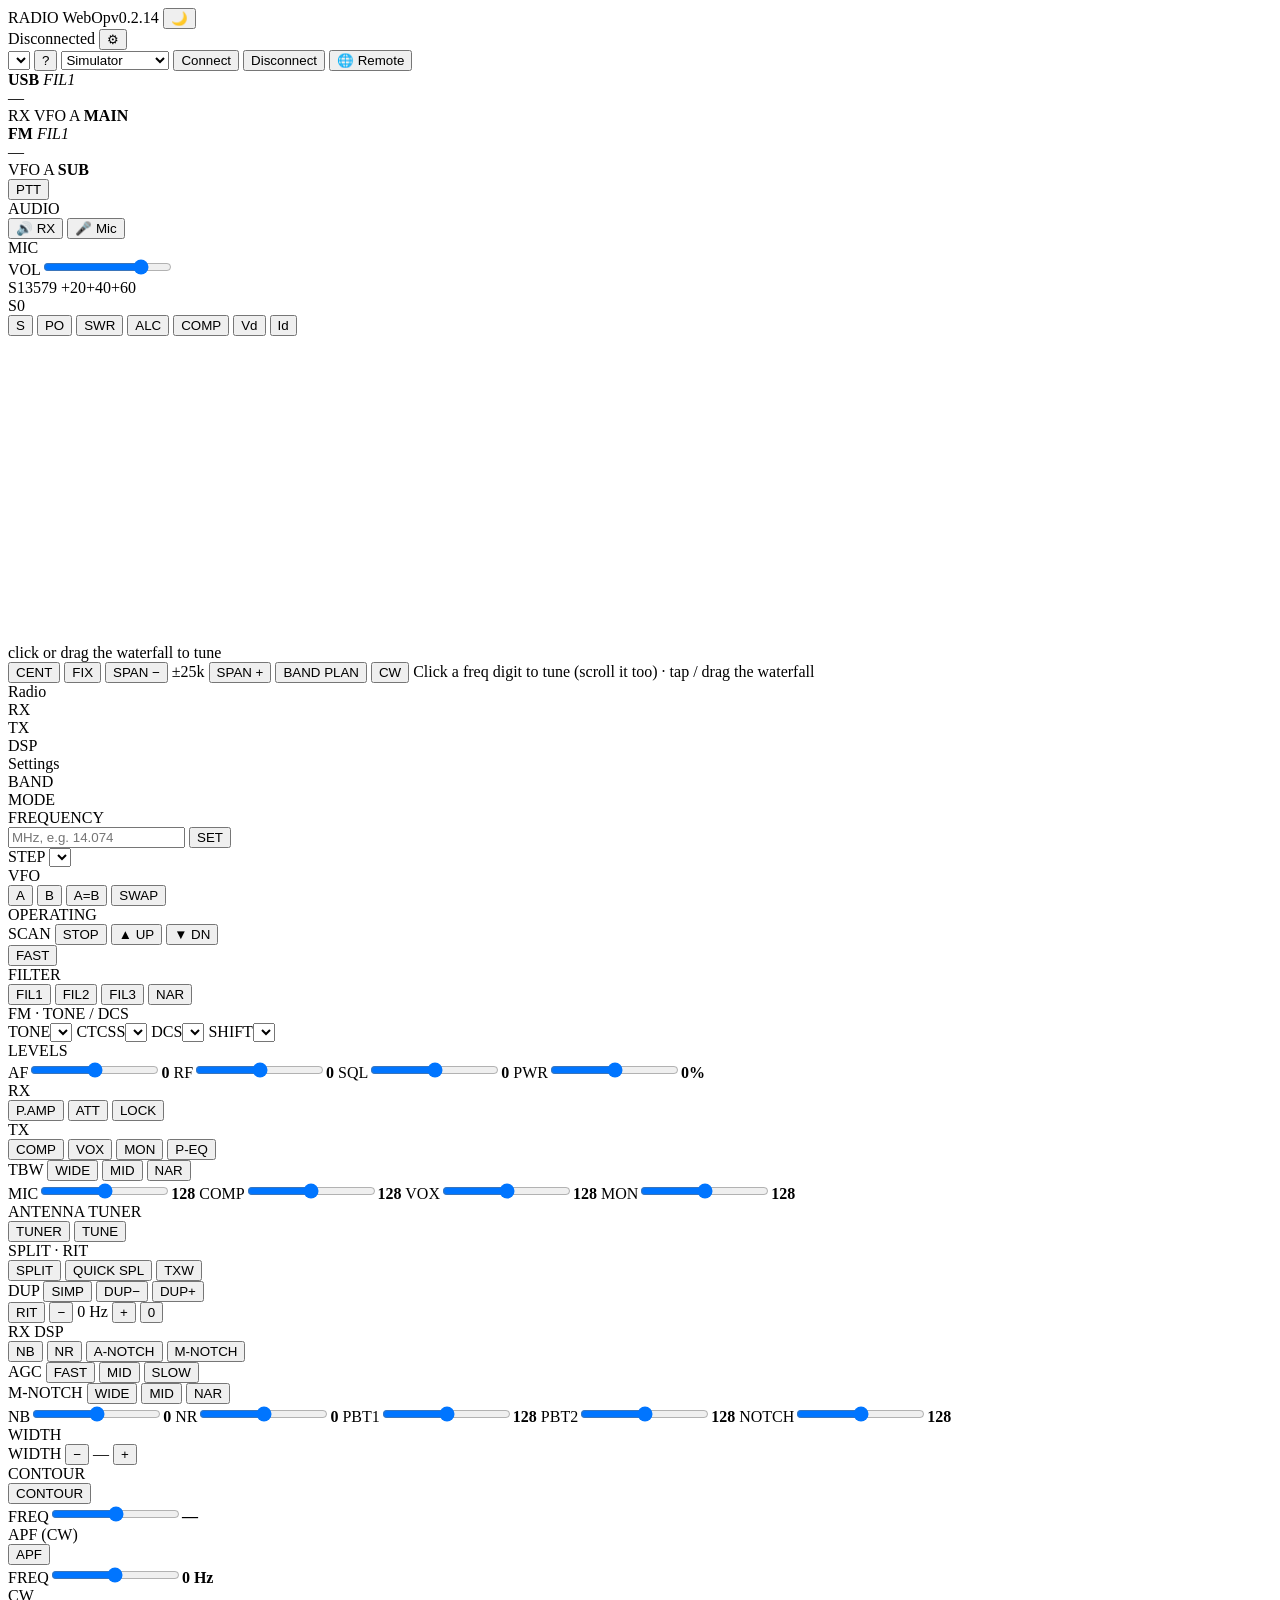
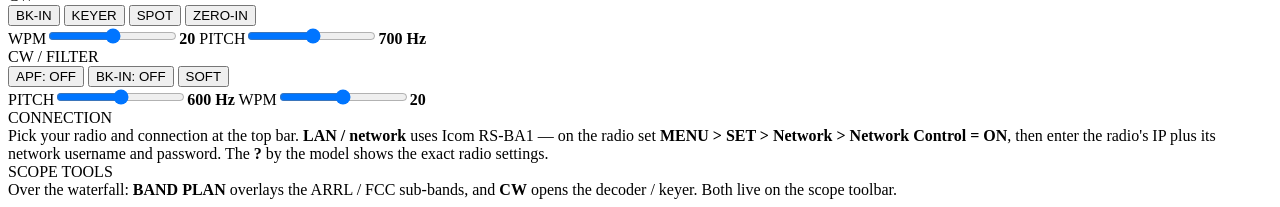
==== commit 7fcf1425: "v0.2.21 — IC-7300MK2 operating controls (ATU, FM tone/TSQL, APF, break-in, CW pitch/speed, filter sh" ====
--- a/frontend/index.html
+++ b/frontend/index.html
@@ -393,6 +393,17 @@
       <label class="sl"><span>WPM</span><input type="range" min="4" max="60" step="1" id="key_speed" data-act="key_speed"><b class="sl-val" id="key_speedVal">20</b></label>
       <label class="sl"><span>PITCH</span><input type="range" min="0" max="75" step="1" id="key_pitch" data-act="key_pitch"><b class="sl-val" id="key_pitchVal">700 Hz</b></label>
     </div>
+
+    <div class="grp" id="icomCwGrp">
+      <div class="grp-title">CW / FILTER</div>
+      <div class="row wrap">
+        <button class="key" data-act="apf_cyc" id="apfCycBtn" title="Audio Peak Filter: OFF / WIDE / MID / NAR">APF: OFF</button>
+        <button class="key" data-act="bkin_cyc" id="bkinCycBtn" title="CW break-in: OFF / SEMI / FULL">BK-IN: OFF</button>
+        <button class="key tog" data-act="toggle" data-fn="filter_shape" id="fshapeBtn" title="IF filter shape (SHARP / SOFT)">SOFT</button>
+      </div>
+      <label class="sl"><span>PITCH</span><input type="range" min="0" max="255" id="cw_pitch" data-target="cw_pitch"><b class="sl-val" id="cw_pitchVal">600 Hz</b></label>
+      <label class="sl"><span>WPM</span><input type="range" min="0" max="255" id="keyer_speed" data-target="keyer_speed"><b class="sl-val" id="keyer_speedVal">20</b></label>
+    </div>
     </div><!-- /dsp -->
 
     <div class="panel hide" data-p="setup">
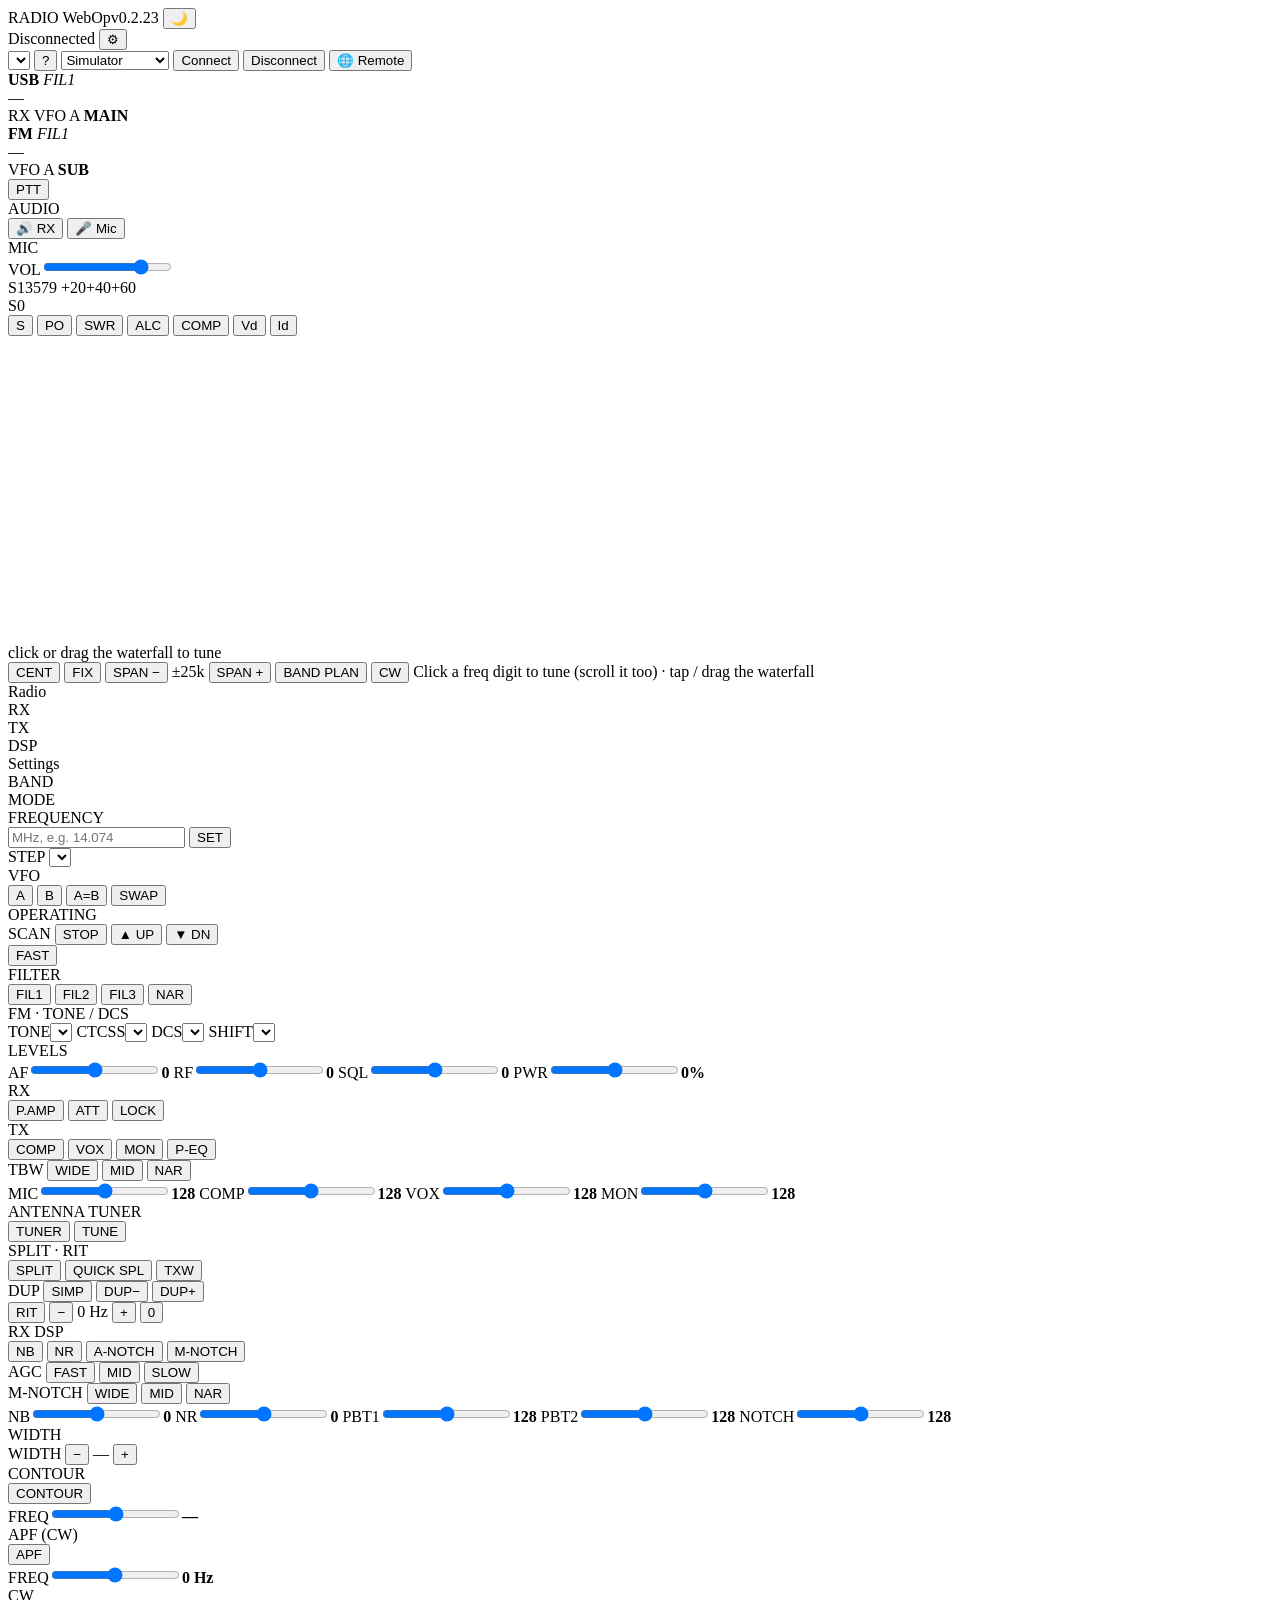
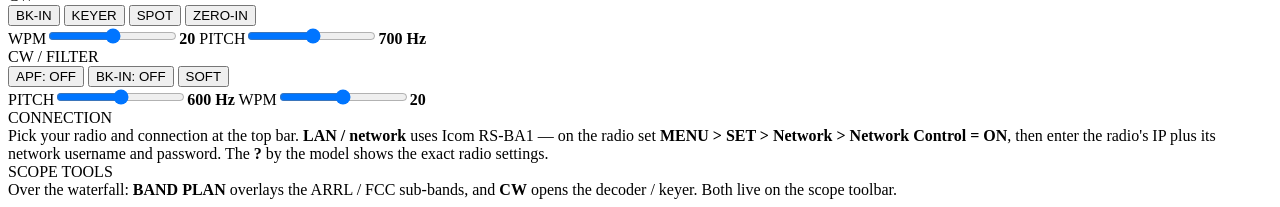
==== commit 0e34fbbe: "v0.2.23 — CW decode window as a texting-style chat + self-correcting header version Turn the decoded" ====
--- a/frontend/index.html
+++ b/frontend/index.html
@@ -9,7 +9,7 @@
 <body>
 
 <header class="topbar">
-  <div class="brand"><span class="mk">RADIO</span> WebOp<span class="model" id="modelLabel"></span><span class="ver">v0.2.14</span><a class="ver-update" id="verUpdate" hidden target="_blank" rel="noopener"></a>
+  <div class="brand"><span class="mk">RADIO</span> WebOp<span class="model" id="modelLabel"></span><span class="ver" id="verNow">v0.2.23</span><a class="ver-update" id="verUpdate" hidden target="_blank" rel="noopener"></a>
     <button id="themeBtn" class="theme-btn" title="Day / night theme">🌙</button>
   </div>
   <div class="conn open" id="conn">
@@ -126,6 +126,7 @@
       <div class="scope-split" id="scopeSplit" title="Drag to resize spectrum / waterfall"></div>
       <canvas id="waterfall"></canvas>
       <canvas id="overlay" class="overlay-canvas"></canvas>
+      <div id="hoverFreq" class="hover-freq" hidden></div>
       <div class="scope-labels">
         <span id="lblLeft" class="lbl-left"></span>
         <span id="lblRight" class="lbl-right"></span>
